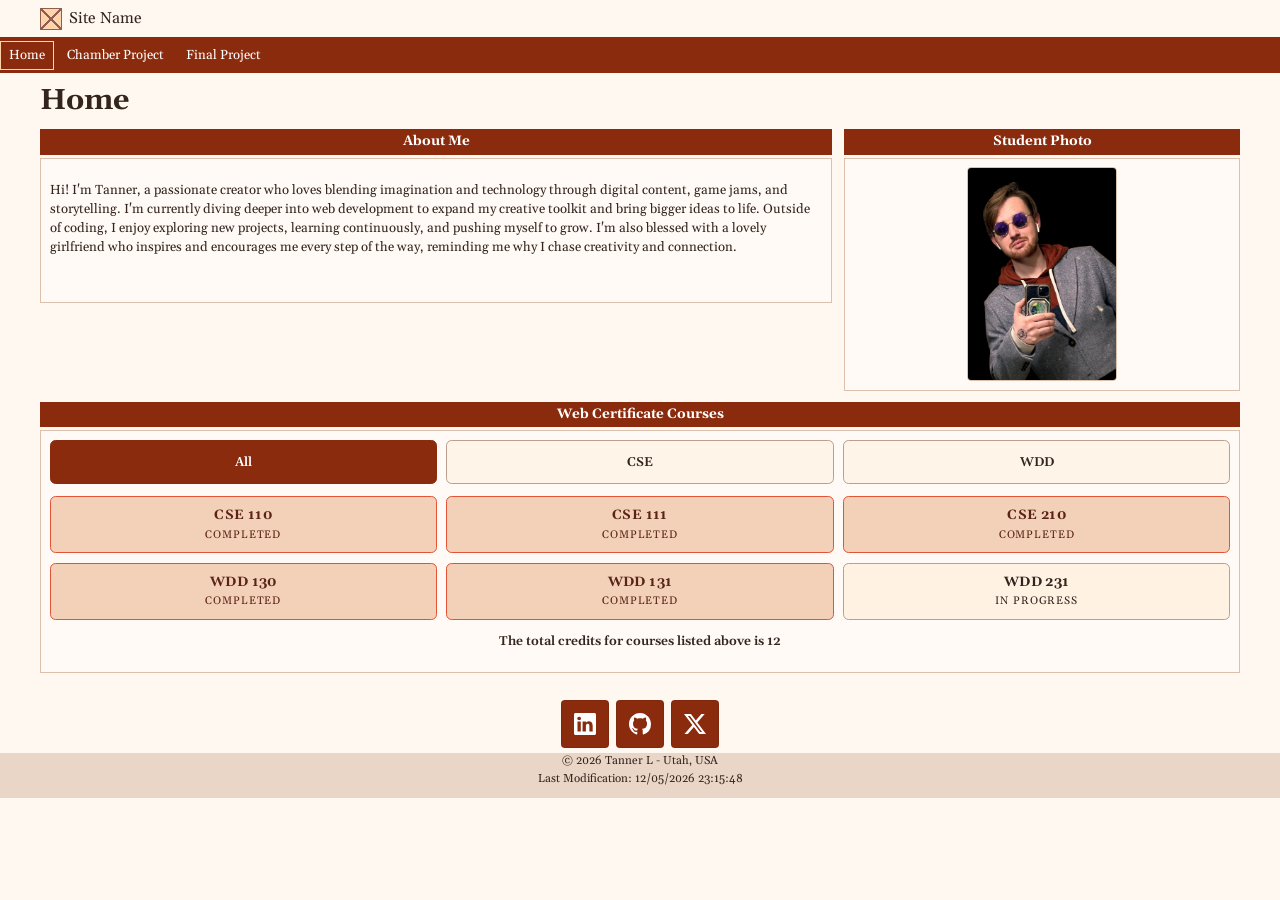
==== index.html @ 803dfcf7 "W01 Assignment: Course Home Page" ====
<!doctype html>
<html lang="en">
<head>
	<meta charset="utf-8">
	<meta name="viewport" content="width=device-width, initial-scale=1">
	<title>WDD 231 | Tanner L Home Page</title>
	<meta name="description" content="Tanner L WDD 231 course home page featuring student information, course work, project links, and certificate courses.">
	<meta name="author" content="Tanner L">
	<link rel="preconnect" href="https://fonts.googleapis.com">
	<link rel="preconnect" href="https://fonts.gstatic.com" crossorigin>
	<link href="https://fonts.googleapis.com/css2?family=Gelasio:wght@400;500;600;700&display=swap" rel="stylesheet">
	<link rel="icon" href="images/favicon.svg" type="image/svg+xml">
	<link rel="stylesheet" href="styles/small.css">
	<link rel="stylesheet" href="styles/larger.css">
	<script src="scripts/navigation.js" defer></script>
	<script src="scripts/date.js" defer></script>
	<script src="scripts/course.js" defer></script>
</head>
<body>
	<header class="site-header">
		<div class="container site-brand">
			<div class="logo-mark" aria-hidden="true"></div>
			<p>Site Name</p>
			<button id="menuButton" class="menu-button" type="button" aria-controls="primaryNav" aria-expanded="false" aria-label="Open navigation menu">☰</button>
		</div>
	</header>

	<nav class="site-nav" aria-label="Primary navigation">
		<ul id="primaryNav" class="container nav-list">
			<li><a class="is-active" href="#" aria-current="page">Home</a></li>
			<li><a href="#">Chamber Project</a></li>
			<li><a href="#">Final Project</a></li>
		</ul>
	</nav>

	<main class="container main-content">
		<h1>Home</h1>

		<div class="intro-grid">
			<section class="panel">
				<h2>About Me</h2>
				<div class="panel-body">
					<p>
						Hi! I'm Tanner, a passionate creator who loves blending imagination and technology through digital content, game jams, and storytelling. I'm currently diving deeper into web development to expand my creative toolkit and bring bigger ideas to life. Outside of coding, I enjoy exploring new projects, learning continuously, and pushing myself to grow. I'm also blessed with a lovely girlfriend who inspires and encourages me every step of the way, reminding me why I chase creativity and connection.
					</p>
				</div>
			</section>

			<section class="panel">
				<h2>Student Photo</h2>
				<div class="panel-body">
					<img class="student-photo" src="images/tanner.png" alt="Tanner L, WDD 231 student">
				</div>
			</section>
		</div>

		<section class="panel">
			<h2>Web Certificate Courses</h2>
			<div class="panel-body">
				<div class="filter-row" role="group" aria-label="Course filters">
					<button class="filter-button is-active" data-filter="all" type="button" aria-pressed="true">All</button>
					<button class="filter-button" data-filter="cse" type="button" aria-pressed="false">CSE</button>
					<button class="filter-button" data-filter="wdd" type="button" aria-pressed="false">WDD</button>
				</div>
				<div id="courseRow" class="course-row"></div>
				<p id="creditLine" class="credit-line"></p>
			</div>
		</section>
	</main>

	<section class="social-band" aria-label="Social media links">
		<div class="container social-links">
			<a href="#" aria-label="LinkedIn">
				<svg xmlns="http://www.w3.org/2000/svg" viewBox="0 0 16 16" aria-hidden="true" focusable="false">
					<path d="M0 1.146C0 .513.526 0 1.175 0h13.65C15.474 0 16 .513 16 1.146v13.708c0 .633-.526 1.146-1.175 1.146H1.175C.526 16 0 15.487 0 14.854zm4.943 12.248V6.169H2.542v7.225zm-1.2-8.212c.837 0 1.358-.554 1.358-1.248-.015-.709-.52-1.248-1.342-1.248S2.4 3.226 2.4 3.934c0 .694.521 1.248 1.327 1.248zm4.908 8.212V9.359c0-.216.016-.432.08-.586.173-.431.568-.878 1.232-.878.869 0 1.216.662 1.216 1.634v3.865h2.401V9.25c0-2.22-1.184-3.252-2.764-3.252-1.274 0-1.845.7-2.165 1.193v.025h-.016l.016-.025V6.169h-2.4c.03.678 0 7.225 0 7.225z"/>
				</svg>
			</a>
			<a href="#" aria-label="GitHub">
				<svg xmlns="http://www.w3.org/2000/svg" viewBox="0 0 16 16" aria-hidden="true" focusable="false">
					<path d="M8 0C3.58 0 0 3.58 0 8c0 3.54 2.29 6.53 5.47 7.59.4.07.55-.17.55-.38 0-.19-.01-.82-.01-1.49-2.01.37-2.53-.49-2.69-.94-.09-.23-.48-.94-.82-1.13-.28-.15-.68-.52-.01-.53.63-.01 1.08.58 1.23.82.72 1.21 1.87.87 2.33.66.07-.52.28-.87.51-1.07-1.78-.2-3.64-.89-3.64-3.95 0-.87.31-1.59.82-2.15-.08-.2-.36-1.02.08-2.12 0 0 .67-.21 2.2.82.64-.18 1.32-.27 2-.27s1.36.09 2 .27c1.53-1.04 2.2-.82 2.2-.82.44 1.1.16 1.92.08 2.12.51.56.82 1.27.82 2.15 0 3.07-1.87 3.75-3.65 3.95.29.25.54.73.54 1.48 0 1.07-.01 1.93-.01 2.2 0 .21.15.46.55.38A8.01 8.01 0 0 0 16 8c0-4.42-3.58-8-8-8"/>
				</svg>
			</a>
			<a href="#" aria-label="X">
				<svg xmlns="http://www.w3.org/2000/svg" viewBox="0 0 16 16" aria-hidden="true" focusable="false">
					<path d="M12.6.75h2.454l-5.36 6.142L16 15.25h-4.937l-3.867-5.07-4.425 5.07H.316l5.733-6.57L0 .75h5.063l3.495 4.633L12.601.75Zm-.86 13.028h1.36L4.323 2.145H2.865z"/>
				</svg>
			</a>
		</div>
	</section>

	<footer class="site-footer">
		<div class="container footer-content">
			<p>&copy; <span id="currentYear"></span> Tanner L - Utah, USA</p>
			<p id="lastModified"></p>
		</div>
	</footer>
</body>
</html>
---- styles/small.css ----
:root {
  --primary: #e35336;
  --secondary: #ffd3ac;
  --dark: #8a2b0e;
  --bg: #fff8f0;
  --surface: #fffaf5;
  --soft: #f7e6d7;
  --text: #33241d;
  --line: #ddc0ac;
}

* { box-sizing: border-box; }

body {
  margin: 0;
  min-width: 320px;
  background: var(--bg);
  color: var(--text);
  font-family: "Gelasio", Georgia, serif;
  line-height: 1.45;
}

img {
  max-width: 100%;
  height: auto;
}

.container {
  width: min(1200px, calc(100% - 20px));
  margin: 0 auto;
}

.site-brand {
  display: flex;
  align-items: center;
  gap: 0.45rem;
  padding: 0.45rem 0;
}

.site-brand p,
.footer-content p,
.panel-body,
.filter-row button,
.course-card {
  margin: 0;
}

.site-brand p {
  font-size: 0.98rem;
}

.menu-button {
  margin-left: auto;
  border: 1px solid #bc9f8f;
  background: var(--surface);
  color: var(--text);
  font: inherit;
  border-radius: 0.25rem;
  padding: 0.1rem 0.45rem;
  cursor: pointer;
}

.logo-mark {
  width: 22px;
  height: 22px;
  border: 1px solid #8f5e50;
  background:
    linear-gradient(45deg, transparent 47%, #8f5e50 47%, #8f5e50 53%, transparent 53%),
    linear-gradient(-45deg, transparent 47%, #8f5e50 47%, #8f5e50 53%, transparent 53%),
    var(--secondary);
}

.site-nav {
  background: var(--dark);
}

.nav-list {
  margin: 0;
  padding: 0.22rem 0;
  list-style: none;
  display: none;
  flex-direction: column;
  gap: 0.25rem;
}

.nav-list.is-open {
  display: flex;
}

.nav-list a {
  display: inline-block;
  padding: 0.25rem 0.5rem;
  text-decoration: none;
  color: #fff;
  font-size: 0.82rem;
  border: 1px solid transparent;
}

.nav-list a:hover,
.nav-list a:focus-visible,
.nav-list a.is-active {
  border-color: var(--secondary);
}

.main-content {
  padding: 0.45rem 0 0.85rem;
}

h1 {
  margin: 0 0 0.45rem;
  font-size: 1.8rem;
}

.intro-grid {
  display: grid;
  gap: 0.75rem;
}

.panel {
  margin-bottom: 0.7rem;
}

.panel h2 {
  margin: 0 0 0.18rem;
  padding: 0.18rem 0.5rem;
  background: var(--dark);
  color: #fff;
  font-size: 0.85rem;
  text-align: center;
}

.panel-body {
  min-height: 145px;
  background: var(--surface);
  padding: 0.55rem;
  border: 1px solid var(--line);
  font-size: 0.82rem;
}

.student-photo {
  display: block;
  width: min(100%, 180px);
  margin: 0 auto;
  border: 1px solid var(--line);
  border-radius: 0.25rem;
}

.filter-row,
.course-row {
  display: grid;
  gap: 0.6rem;
}

.filter-row {
  grid-template-columns: repeat(3, minmax(0, 1fr));
  margin-bottom: 0.75rem;
}

.filter-row button {
  width: 100%;
  min-height: 2.75rem;
  padding: 0.5rem 0.5rem;
  border-radius: 0.35rem;
  border: 1px solid #bc9f8f;
  background: #fff4e8;
  color: var(--text);
  font: inherit;
  font-size: 0.8rem;
  font-weight: 600;
  text-align: center;
  cursor: pointer;
}

.filter-row button.is-active {
  background: var(--dark);
  color: #fff;
  border-color: var(--dark);
}

.course-row {
  grid-template-columns: 1fr;
}

.course-card {
  width: 100%;
  padding: 0.55rem 0.65rem;
  border-radius: 0.35rem;
  border: 1px solid #bc9f8f;
  background: var(--secondary);
  color: var(--text);
  text-align: center;
  display: grid;
  gap: 0.15rem;
}

.course-code {
  font-size: 0.84rem;
  font-weight: 700;
  letter-spacing: 0.03em;
}

.course-status {
  font-size: 0.68rem;
  text-transform: uppercase;
  letter-spacing: 0.08em;
}

.course-card.completed {
  background: #f3d1b9;
  border-color: var(--primary);
  color: #5a2415;
}

.course-card.not-completed {
  background: #fff2e3;
}

.credit-line {
  margin-top: 0.75rem;
  text-align: center;
  font-size: 0.8rem;
  font-weight: 600;
}

.social-band {
  padding: 0.15rem 0 0.2rem;
}

.social-links {
  display: flex;
  justify-content: center;
  gap: 0.45rem;
}

.social-links a {
  width: 48px;
  height: 48px;
  display: inline-flex;
  align-items: center;
  justify-content: center;
  text-decoration: none;
  color: #fff;
  background: var(--dark);
  border: 1px solid rgba(0, 0, 0, 0.08);
  font-weight: 700;
  border-radius: 0.25rem;
}

.social-links svg {
  width: 22px;
  height: 22px;
  fill: currentColor;
}

.site-footer {
  background: #ead6c7;
  color: var(--text);
  text-align: center;
}

.footer-content {
  padding: 0 0 0.55rem;
}

.footer-content p {
  margin: 0.1rem 0;
  font-size: 0.72rem;
}

:focus-visible {
  outline: 2px solid var(--primary);
  outline-offset: 2px;
}
---- styles/larger.css ----
@media (min-width: 700px) {
  .menu-button {
    display: none;
  }

  .nav-list {
    display: flex;
    flex-direction: row;
    flex-wrap: wrap;
  }

  .intro-grid {
    grid-template-columns: 2fr 1fr;
    align-items: start;
  }

  .course-row {
    grid-template-columns: repeat(3, minmax(0, 1fr));
  }

  .student-photo {
    width: min(100%, 150px);
  }
}
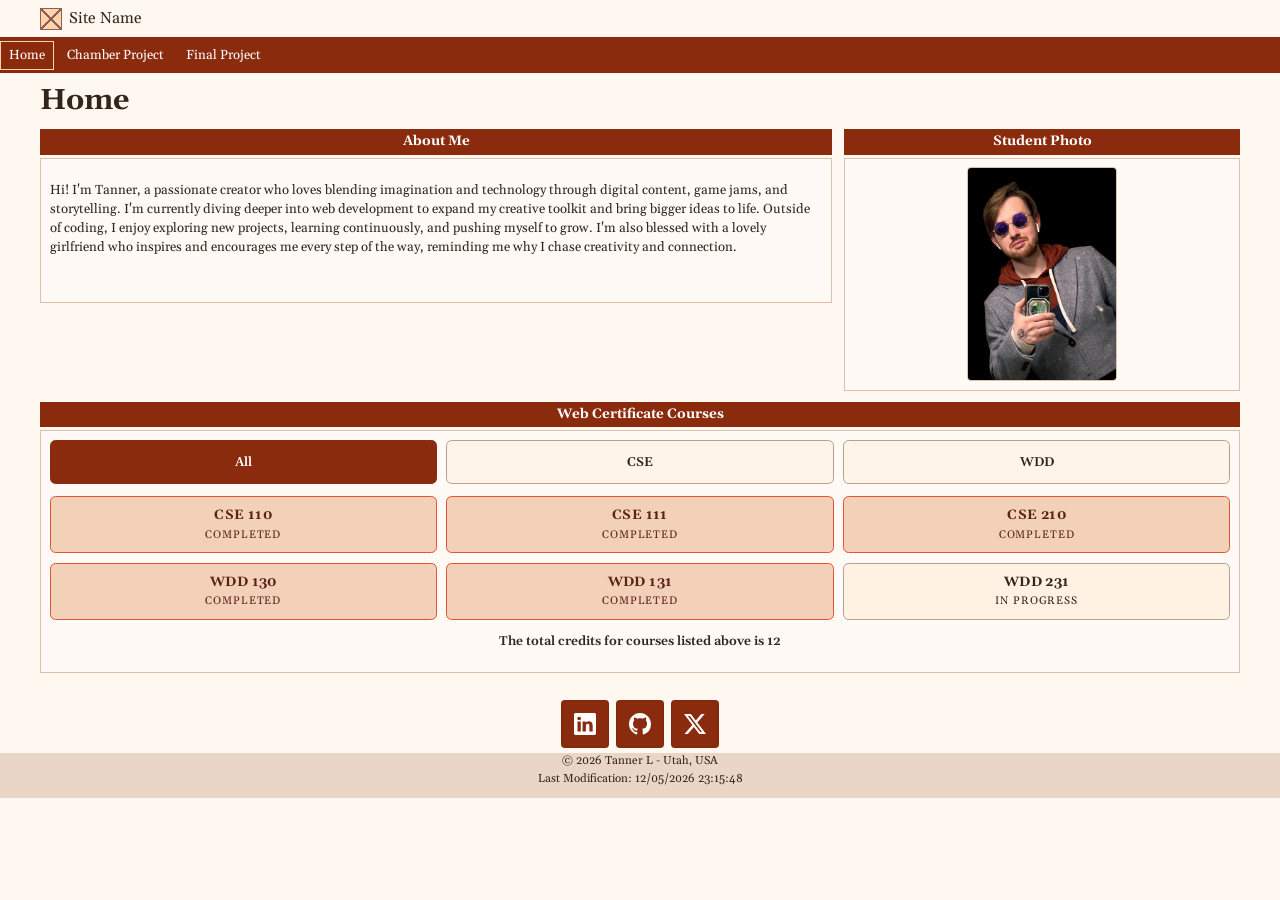
==== commit 1165e545: "l" ====
--- a/index.html
+++ b/index.html
@@ -49,7 +49,7 @@
 			<section class="panel">
 				<h2>Student Photo</h2>
 				<div class="panel-body">
-					<img class="student-photo" src="images/tanner.png" alt="Tanner L, WDD 231 student">
+					<img class="student-photo" src="images/tanner.webp" alt="Tanner L, WDD 231 student">
 				</div>
 			</section>
 		</div>
--- a/styles/small.css
+++ b/styles/small.css
@@ -72,6 +72,7 @@
 
 .site-nav {
   background: var(--dark);
+  color: #fff;
 }
 
 .nav-list {
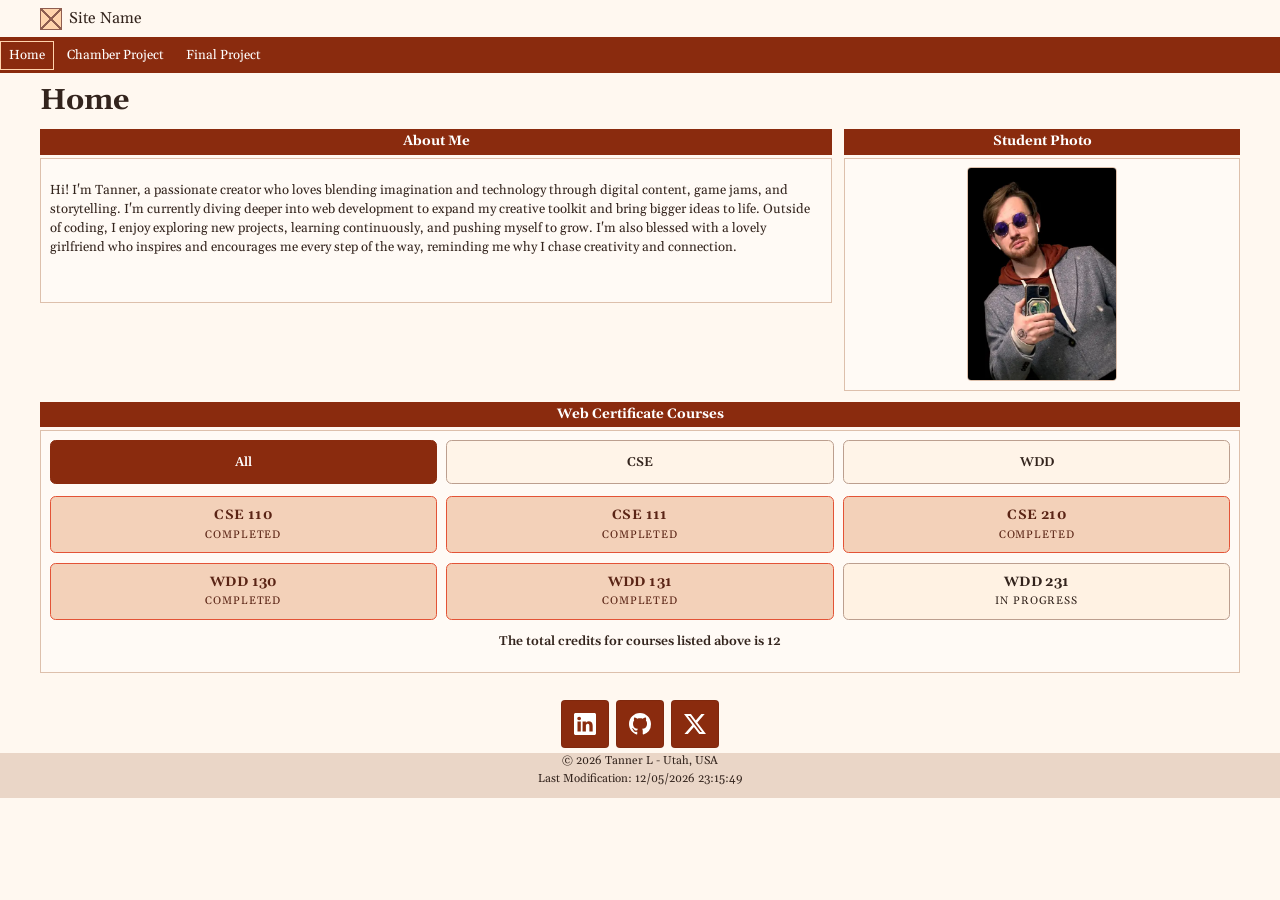
==== commit 586179a7: "Update Final Project link to point to the correct project URL" ====
--- a/index.html
+++ b/index.html
@@ -27,9 +27,9 @@
 
 	<nav class="site-nav" aria-label="Primary navigation">
 		<ul id="primaryNav" class="container nav-list">
-			<li><a class="is-active" href="#" aria-current="page">Home</a></li>
-			<li><a href="#">Chamber Project</a></li>
-			<li><a href="#">Final Project</a></li>
+			<li><a class="is-active" href="https://jinzurei.github.io/wdd231/" aria-current="page">Home</a></li>
+			<li><a href="chamber/index.html">Chamber Project</a></li>
+			<li><a href="https://jinzurei.github.io/wdd231/project/index.html">Final Project</a></li>
 		</ul>
 	</nav>
 
